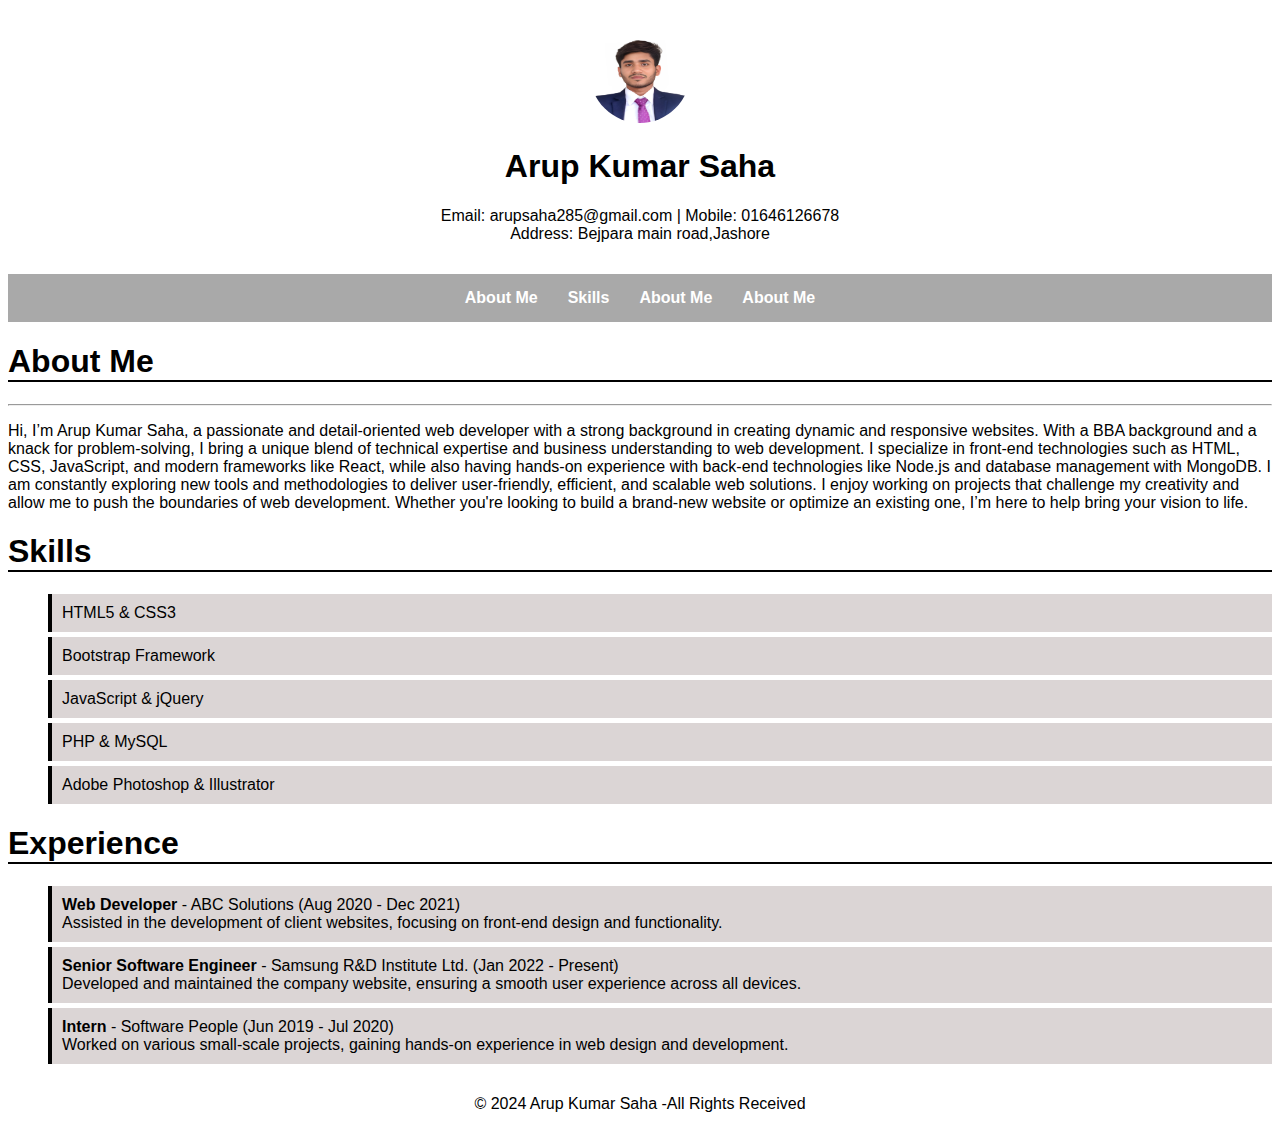
==== Assignment/CV.html @ 81d7ef67 "first" ====
<!DOCTYPE html>
<html lang="en">
<head>
    <meta charset="UTF-8">
    <meta name="viewport" content="width=device-width, initial-scale=1.0">
    <title>Document</title>
    <link rel="stylesheet" href="style.css">
</head>
<body>
    <header>
        <img src="profile.jpg" alt="profile">
        <h1>Arup Kumar Saha</h1>
        <p>Email: arupsaha285@gmail.com | Mobile: 01646126678<br>
        Address: Bejpara main road,Jashore</p>
     </header>
    
    <nav>
        <ul>
       <li><a href="#about">About Me</a></li>
       <li><a href="#skill">Skills</a> </li>
       <li><a href="#experience">About Me</a> </li>
       <li><a href="#about">About Me</a>  </li>
       </ul>
    </nav>
    <section id="about">
    <h1> About Me</h1>
    <hr>
    <p>Hi, I’m Arup Kumar Saha, a passionate and detail-oriented web developer with a strong background in creating dynamic and responsive websites. With a BBA background and a knack for problem-solving, I bring a unique blend of technical expertise and business understanding to web development.

        I specialize in front-end technologies such as HTML, CSS, JavaScript, and modern frameworks like React, while also having hands-on experience with back-end technologies like Node.js and database management with MongoDB. I am constantly exploring new tools and methodologies to deliver user-friendly, efficient, and scalable web solutions.
        
        I enjoy working on projects that challenge my creativity and allow me to push the boundaries of web development. Whether you're looking to build a brand-new website or optimize an existing one, I’m here to help bring your vision to life.</p>
    </section>
    <section class="list" id="skill">
        <h1>Skills</h1>
    <ul>
        <li>HTML5 & CSS3</li>
           <li> Bootstrap Framework</li>
            <li>JavaScript & jQuery</li>
            <li>PHP & MySQL</li>
           <li>Adobe Photoshop & Illustrator</li>
    </ul>
    </section>
    <section class="list" id="experoence">
        <h1>Experience</h1>
    <ul>
        <li><strong>Web Developer</strong> - ABC Solutions (Aug 2020 - Dec 2021)<br>
            Assisted in the development of client websites, focusing on front-end design and functionality.</li>
           <li><strong>Senior Software Engineer</strong> - Samsung R&D Institute Ltd. (Jan 2022 - Present)<br>
            Developed and maintained the company website, ensuring a smooth user experience across all devices. </li>
            <li><strong>Intern</strong> - Software People (Jun 2019 - Jul 2020)<br>
                Worked on various small-scale projects, gaining hands-on experience in web design and development.</li>
            
    </ul>
    </section>
        <footer>&copy; 2024 Arup Kumar Saha -All Rights Received</footer>
</body>
</html>
---- Assignment/style.css ----
header,footer{
    background-color: white;
    padding: 15px;
    text-align: center;
}
img{
    border-radius: 50%;
    height: 100px;
    width: 100px;
}
nav{
    position:static;
    top: 0;
    width: 100%;
    z-index: 1000; 
    background-color: darkgray;
    color: white;
}
nav ul{
    list-style: none;
    padding: 15px;
    margin: 0;
    display: flex;
    justify-content: center;
}
nav ul li{
    margin: 0 15px;
}
nav ul li a{
    color: #fff;
    text-decoration: none;
    font-weight: bold;
}
nav ul li a:hover{
    background-color: rgb(94, 112, 112);
}
body{
    font-family: Arial, Helvetica, sans-serif;
}

.list ul li{
    list-style-type: none;
    padding: 0;
    background-color: rgb(219, 213, 213);
    margin: 5px 0;
    padding: 10px;
    border-left: 4px solid black;
}
section h1{
    border-bottom: 2px solid black;
}
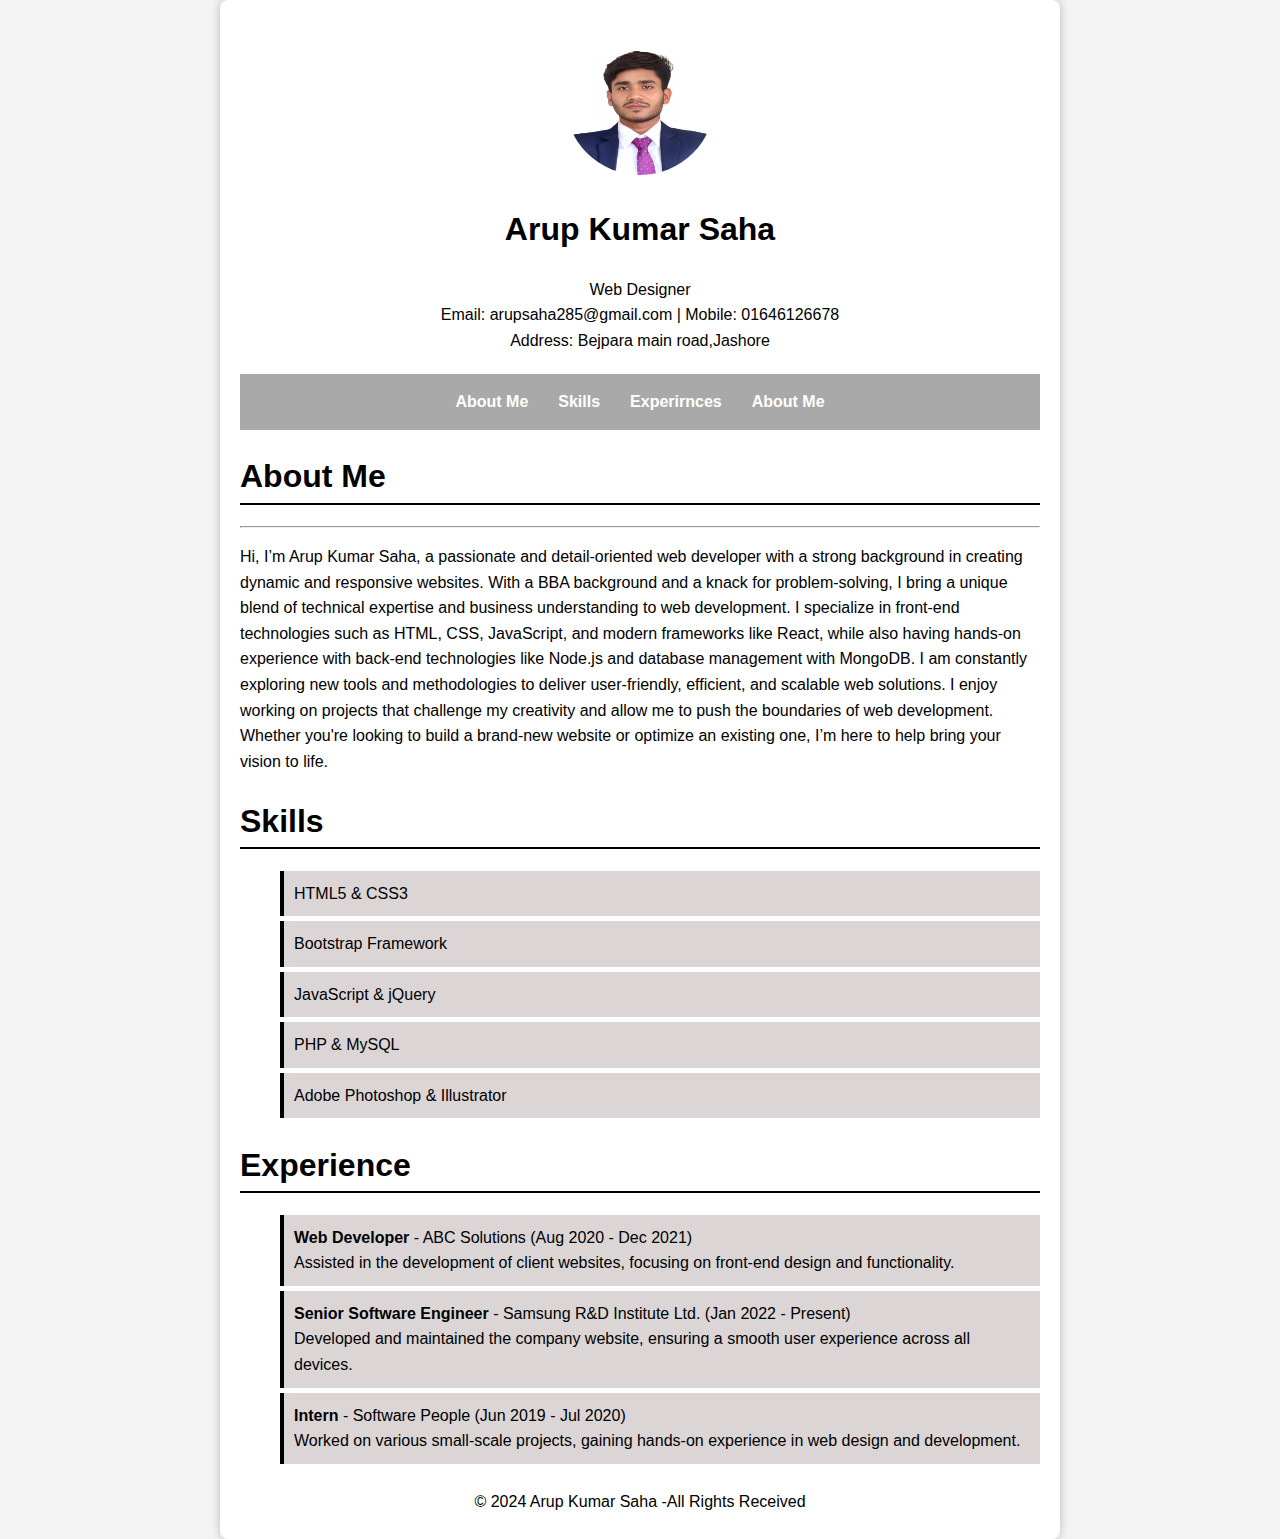
==== commit 3f26e591: "upload 2" ====
--- a/Assignment/CV.html
+++ b/Assignment/CV.html
@@ -3,14 +3,15 @@
 <head>
     <meta charset="UTF-8">
     <meta name="viewport" content="width=device-width, initial-scale=1.0">
-    <title>Document</title>
+    <title>Arup Kumar Saha CV</title>
     <link rel="stylesheet" href="style.css">
 </head>
 <body>
+    <div>
     <header>
         <img src="profile.jpg" alt="profile">
         <h1>Arup Kumar Saha</h1>
-        <p>Email: arupsaha285@gmail.com | Mobile: 01646126678<br>
+        <p>Web Designer<br>Email: arupsaha285@gmail.com | Mobile: 01646126678<br>
         Address: Bejpara main road,Jashore</p>
      </header>
     
@@ -18,8 +19,8 @@
         <ul>
        <li><a href="#about">About Me</a></li>
        <li><a href="#skill">Skills</a> </li>
-       <li><a href="#experience">About Me</a> </li>
-       <li><a href="#about">About Me</a>  </li>
+       <li><a href="#experience">Experirnces</a> </li>
+       <li><a href="#contact">About Me</a>  </li>
        </ul>
     </nav>
     <section id="about">
@@ -41,7 +42,7 @@
            <li>Adobe Photoshop & Illustrator</li>
     </ul>
     </section>
-    <section class="list" id="experoence">
+    <section class="list" id="experience">
         <h1>Experience</h1>
     <ul>
         <li><strong>Web Developer</strong> - ABC Solutions (Aug 2020 - Dec 2021)<br>
@@ -54,5 +55,6 @@
     </ul>
     </section>
         <footer>&copy; 2024 Arup Kumar Saha -All Rights Received</footer>
+        </div>
 </body>
 </html>--- a/Assignment/style.css
+++ b/Assignment/style.css
@@ -1,12 +1,12 @@
 header,footer{
     background-color: white;
-    padding: 15px;
+    padding: 5px;
     text-align: center;
 }
 img{
     border-radius: 50%;
-    height: 100px;
-    width: 100px;
+    height: 150px;
+    width: 150px;
 }
 nav{
     position:static;
@@ -36,6 +36,11 @@
 }
 body{
     font-family: Arial, Helvetica, sans-serif;
+    margin: 0;
+    padding: 0;
+    line-height: 1.6;
+    background: #f4f4f4;
+
 }
 
 .list ul li{
@@ -49,3 +54,14 @@
 section h1{
     border-bottom: 2px solid black;
 }
+div{
+    max-width: 800px;
+    margin: 0 auto;
+    padding: 20px;
+    background: #fff;
+    border-radius: 8px;
+    box-shadow: 0 0 10px rgb(187, 181, 181);
+}
+section{
+    margin-bottom: 20px;
+}
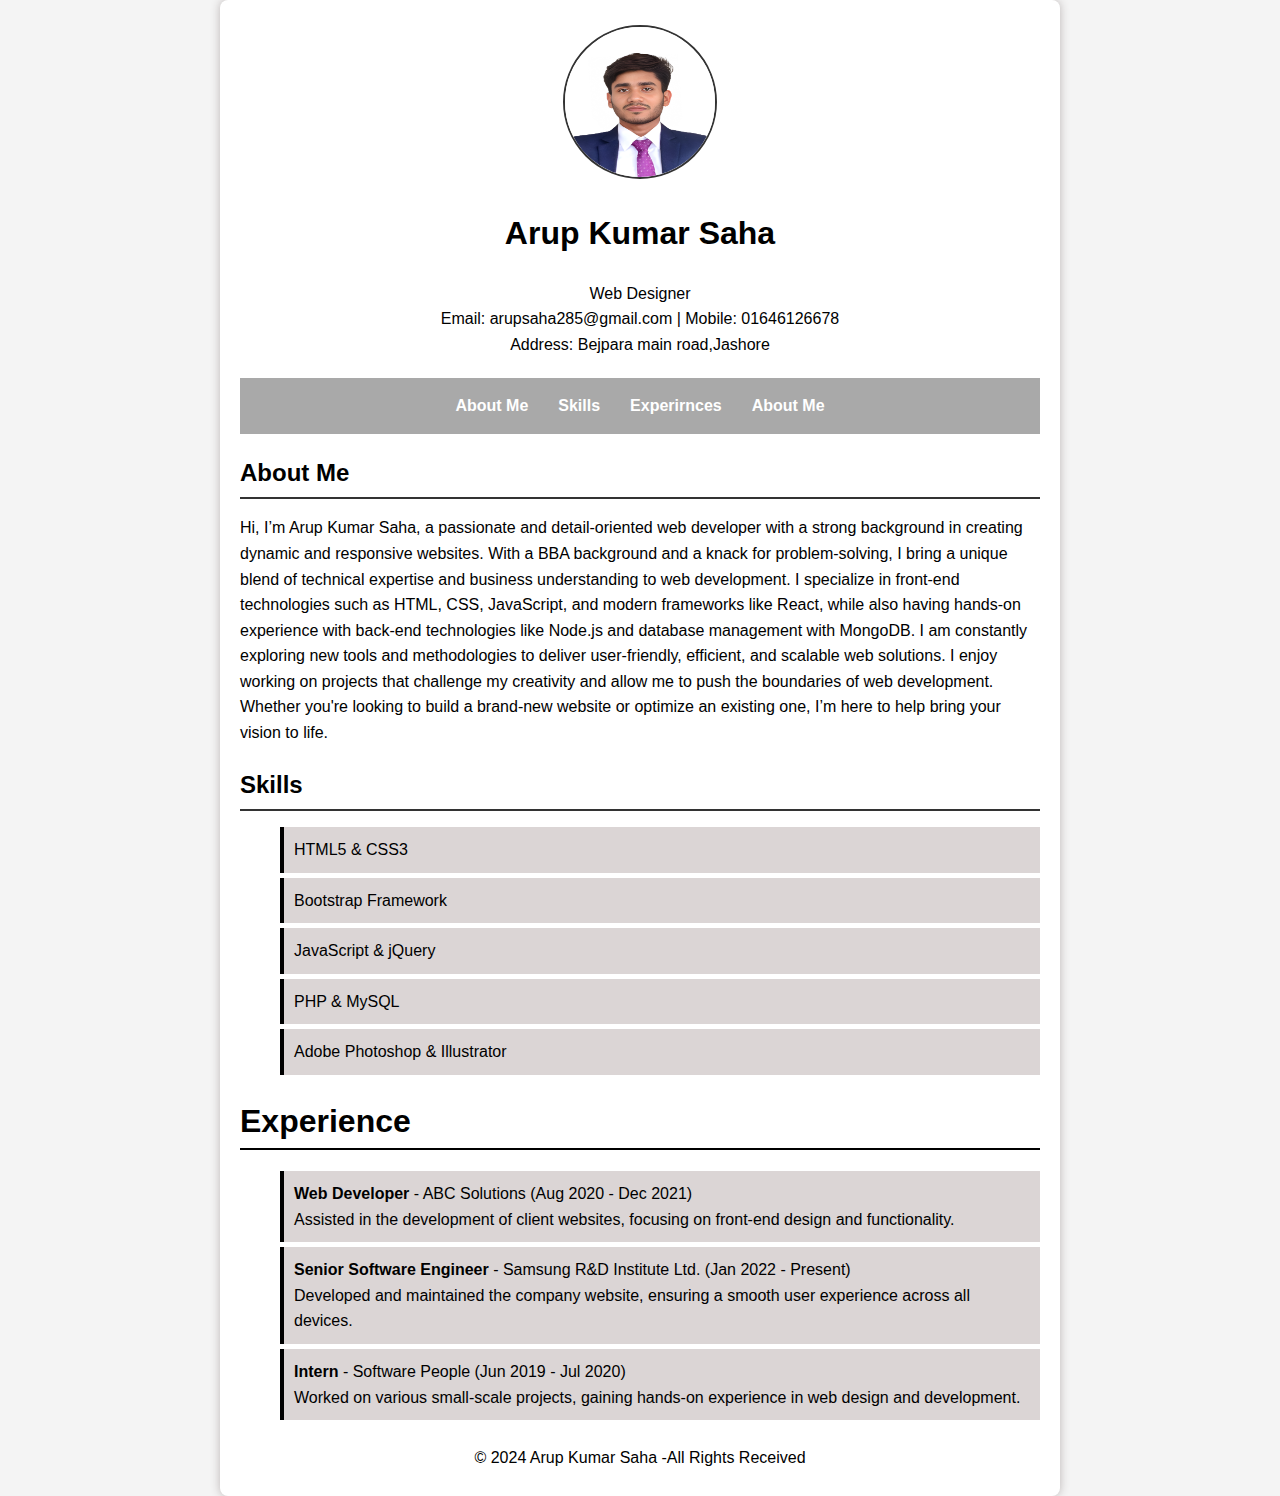
==== commit ffef6762: "code updated" ====
--- a/Assignment/CV.html
+++ b/Assignment/CV.html
@@ -24,8 +24,7 @@
        </ul>
     </nav>
     <section id="about">
-    <h1> About Me</h1>
-    <hr>
+    <h2> About Me</h2>
     <p>Hi, I’m Arup Kumar Saha, a passionate and detail-oriented web developer with a strong background in creating dynamic and responsive websites. With a BBA background and a knack for problem-solving, I bring a unique blend of technical expertise and business understanding to web development.
 
         I specialize in front-end technologies such as HTML, CSS, JavaScript, and modern frameworks like React, while also having hands-on experience with back-end technologies like Node.js and database management with MongoDB. I am constantly exploring new tools and methodologies to deliver user-friendly, efficient, and scalable web solutions.
@@ -33,7 +32,7 @@
         I enjoy working on projects that challenge my creativity and allow me to push the boundaries of web development. Whether you're looking to build a brand-new website or optimize an existing one, I’m here to help bring your vision to life.</p>
     </section>
     <section class="list" id="skill">
-        <h1>Skills</h1>
+        <h2>Skills</h2>
     <ul>
         <li>HTML5 & CSS3</li>
            <li> Bootstrap Framework</li>
--- a/Assignment/style.css
+++ b/Assignment/style.css
@@ -7,6 +7,7 @@
     border-radius: 50%;
     height: 150px;
     width: 150px;
+    border: 2px solid #333;
 }
 nav{
     position:static;
@@ -65,3 +66,11 @@
 section{
     margin-bottom: 20px;
 }
+section h2{
+    border-bottom: 2px solid #333;
+    margin-bottom: 10px;
+    padding-bottom: 5px;
+}
+html{
+    scroll-behavior: smooth;
+}
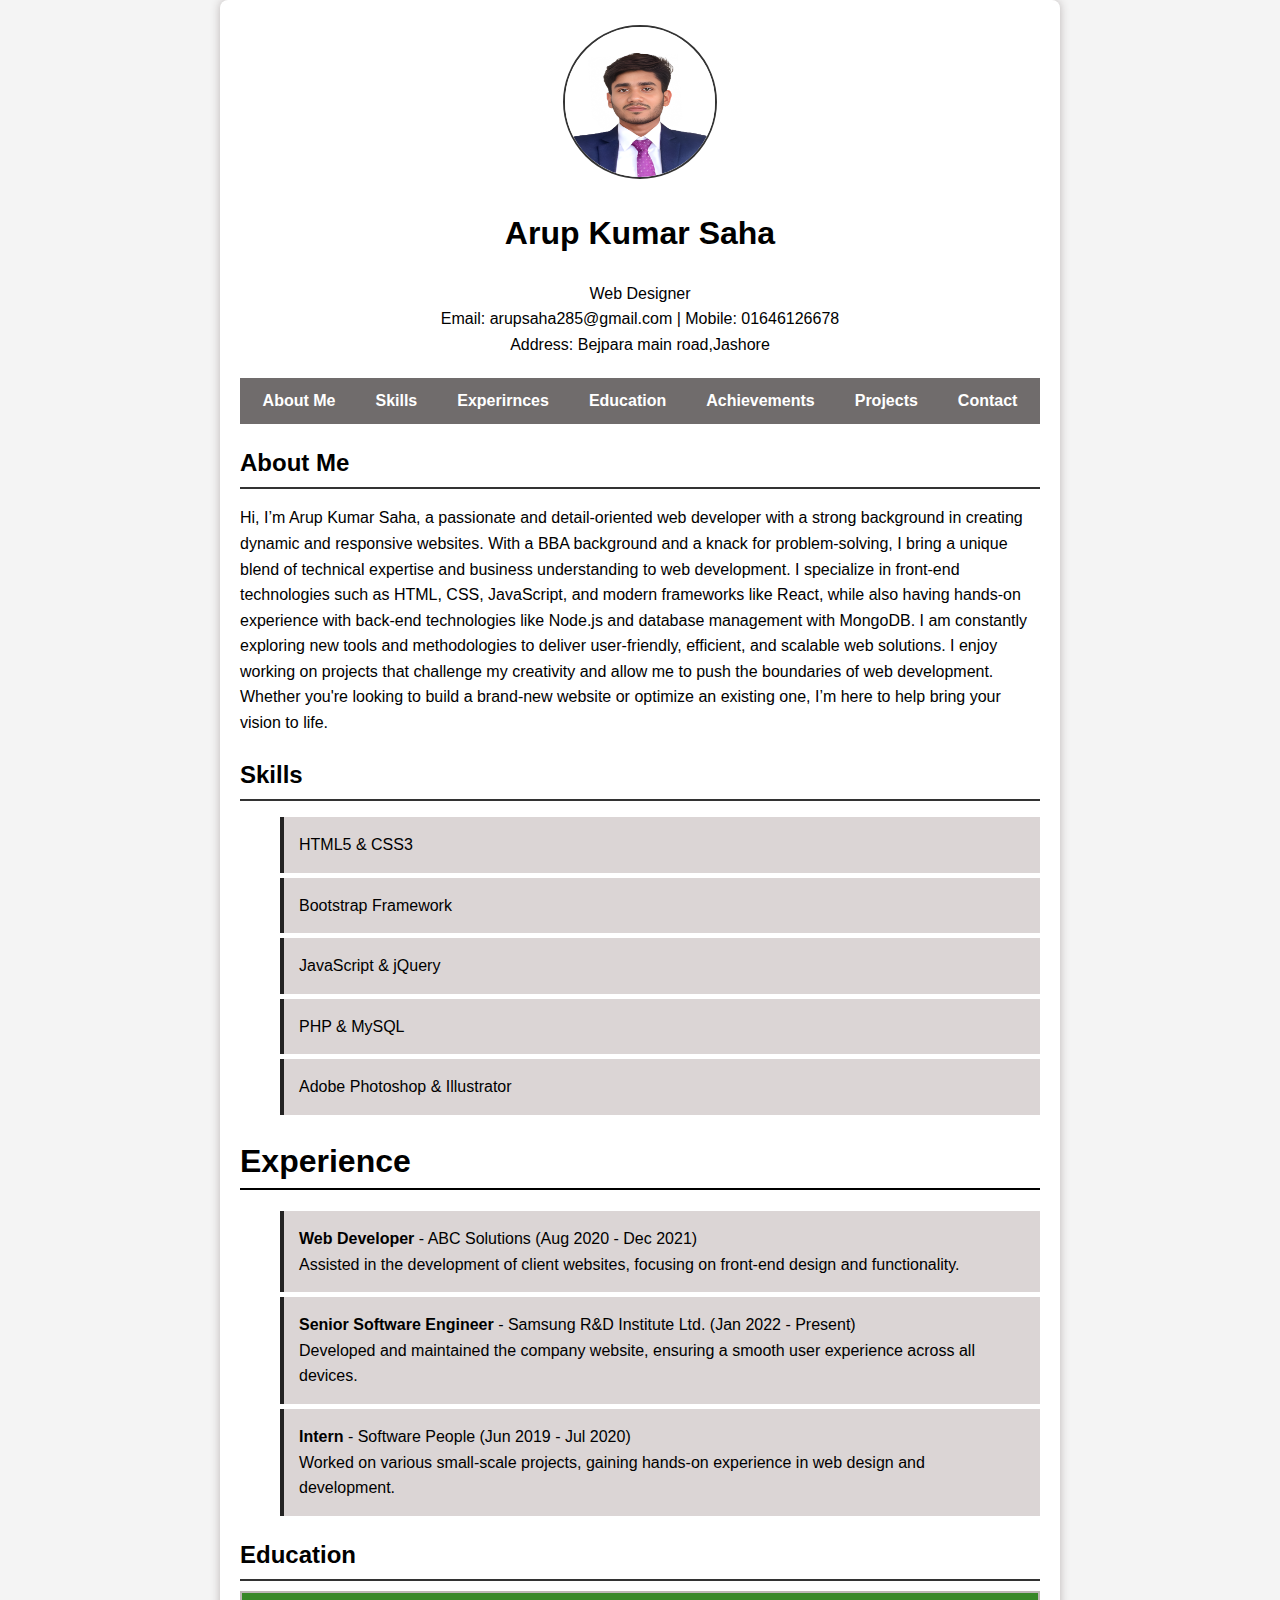
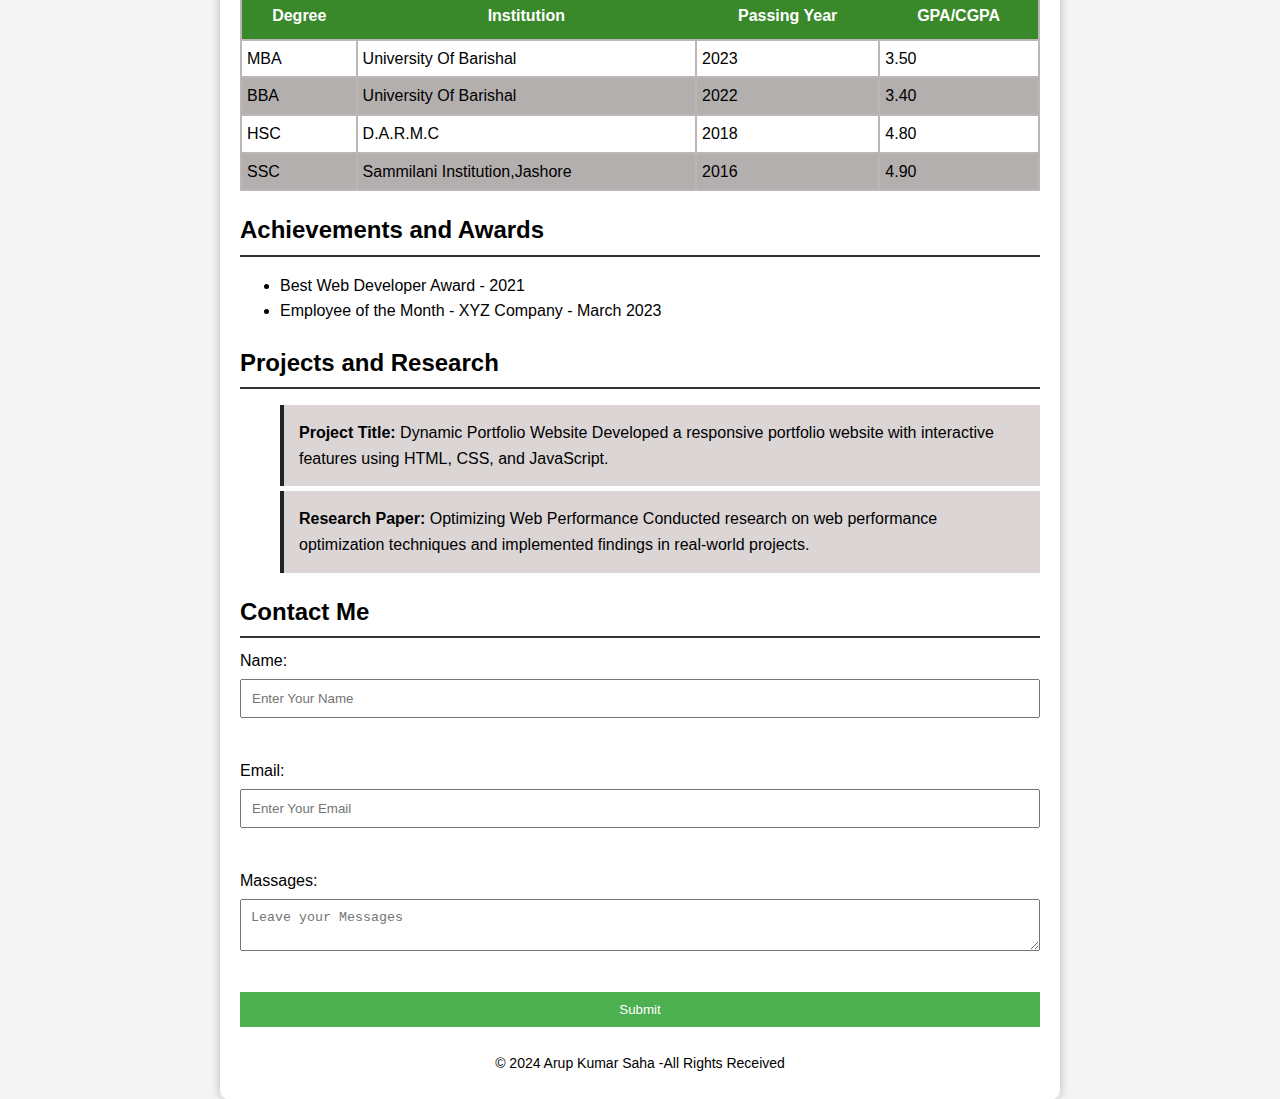
==== commit 93f251c3: "form and others uploaded" ====
--- a/Assignment/CV.html
+++ b/Assignment/CV.html
@@ -20,7 +20,10 @@
        <li><a href="#about">About Me</a></li>
        <li><a href="#skill">Skills</a> </li>
        <li><a href="#experience">Experirnces</a> </li>
-       <li><a href="#contact">About Me</a>  </li>
+       <li><a href="#Education">Education</a>  </li>
+       <li><a href="#Achievements">Achievements</a>  </li>
+       <li><a href="#Projects">Projects</a>  </li>
+       <li><a href="#Contact">Contact</a>  </li>
        </ul>
     </nav>
     <section id="about">
@@ -53,6 +56,72 @@
             
     </ul>
     </section>
+    <section id="Education">
+        <h2>Education</h2>
+        <table>
+            <tr>
+                <th>Degree</th>
+                <th>Institution</th>
+                <th>Passing Year</th>
+                <th>GPA/CGPA</th>
+            </tr>
+            
+            <tr>
+                <td>MBA</td>
+                <td>University Of Barishal</td>
+                <td>2023</td>
+                <td>3.50</td>
+            </tr>
+            <tr>
+                <td>BBA</td>
+                <td>University Of Barishal</td>
+                <td>2022</td>
+                <td>3.40</td>
+            </tr>
+            <tr>
+                <td>HSC</td>
+                <td>D.A.R.M.C</td>
+                <td>2018</td>
+                <td>4.80</td>
+            </tr>
+            <tr>
+                <td>SSC</td>
+                <td>Sammilani Institution,Jashore</td>
+                <td>2016</td>
+                <td>4.90</td>
+            </tr>
+        </table>
+    </section>
+    <section id="Achievements">
+        <h2> Achievements and Awards</h2>
+        <ul>
+            <li>Best Web Developer Award - 2021</li>
+            <li>Employee of the Month - XYZ Company - March 2023</li>
+        </ul>
+    </section>
+    <section id="Projects">
+        <h2>Projects and Research</h2>
+        <ul>
+            <li><strong>Project Title:</strong> Dynamic Portfolio Website
+                Developed a responsive portfolio website with interactive features using HTML, CSS, and JavaScript.</li>
+            <li><strong>Research Paper:</strong> Optimizing Web Performance
+                Conducted research on web performance optimization techniques and implemented findings in real-world projects.</li>
+        </ul>
+
+    </section>
+
+    <section id="Contact">
+        <h2>Contact Me</h2>
+        <form>
+            <label for="name">Name:</label>
+            <input type="text" id="name" class="name" placeholder="Enter Your Name" required><br>
+            <lebel for="Email">Email:</lebel>
+            <input type="Email" placeholder="Enter Your Email" id="email" class="email" required><br>
+            <lebel for="Message">Massages:</lebel>
+            <textarea placeholder="Leave your Messages"></textarea><br>
+            <button type="submit" value="submit"> Submit</button>
+        </form>
+    </section>
         <footer>&copy; 2024 Arup Kumar Saha -All Rights Received</footer>
         </div>
 </body>
--- a/Assignment/style.css
+++ b/Assignment/style.css
@@ -1,7 +1,14 @@
-header,footer{
+header{
     background-color: white;
     padding: 5px;
     text-align: center;
+    
+}
+footer{
+    background-color: white;
+    padding: 5px;
+    text-align: center;
+    font-size: 14px;
 }
 img{
     border-radius: 50%;
@@ -9,23 +16,28 @@
     width: 150px;
     border: 2px solid #333;
 }
+img:hover{
+    opacity: 0.3;
+}
 nav{
-    position:static;
+    position:sticky;
     top: 0;
     width: 100%;
     z-index: 1000; 
-    background-color: darkgray;
+    background-color: rgb(112, 108, 108);
     color: white;
 }
 nav ul{
     list-style: none;
-    padding: 15px;
+    padding: 0;
     margin: 0;
     display: flex;
     justify-content: center;
+    overflow: hidden;
 }
 nav ul li{
-    margin: 0 15px;
+    margin: 0 10px;
+    float: left;
 }
 nav ul li a{
     color: #fff;
@@ -33,7 +45,17 @@
     font-weight: bold;
 }
 nav ul li a:hover{
-    background-color: rgb(94, 112, 112);
+    background-color: rgb(57, 63, 63);
+}
+nav ul li a:active{
+        background-color:  rgb(94, 112, 112);
+}
+
+
+a{
+    display: block;
+    padding: 10px;
+
 }
 body{
     font-family: Arial, Helvetica, sans-serif;
@@ -44,13 +66,13 @@
 
 }
 
-.list ul li{
+.list ul li,#Projects ul li{
     list-style-type: none;
     padding: 0;
     background-color: rgb(219, 213, 213);
     margin: 5px 0;
-    padding: 10px;
-    border-left: 4px solid black;
+    padding: 15px;
+    border-left: 4px solid rgb(36, 35, 35);
 }
 section h1{
     border-bottom: 2px solid black;
@@ -74,3 +96,45 @@
 html{
     scroll-behavior: smooth;
 }
+table th{
+    background-color: rgb(57, 136, 41);
+    color: white;
+    padding: 10px;
+}
+table{
+    border-collapse: collapse;
+    width: 100%;
+    padding: 5px;
+    
+}
+table tr,table td{
+    border: 2px solid #bdb6b6;
+    padding: 5px;
+    
+}
+form{
+    display: flex;
+    flex-direction: column;
+}
+form lebel{
+    margin-top: 10px;
+}
+form input,form textarea{
+    padding: 10px;
+    margin: 5px 0;
+}
+button{
+    background-color: #4CAF50;
+    color:#fff;
+    border: none;
+    padding: 10px;
+    cursor: pointer;
+    margin-top: 10px;
+
+}
+button:hover{
+    background-color: #45a049;
+}
+table tr:nth-child(odd){
+    background-color: #b4afaf;
+}
